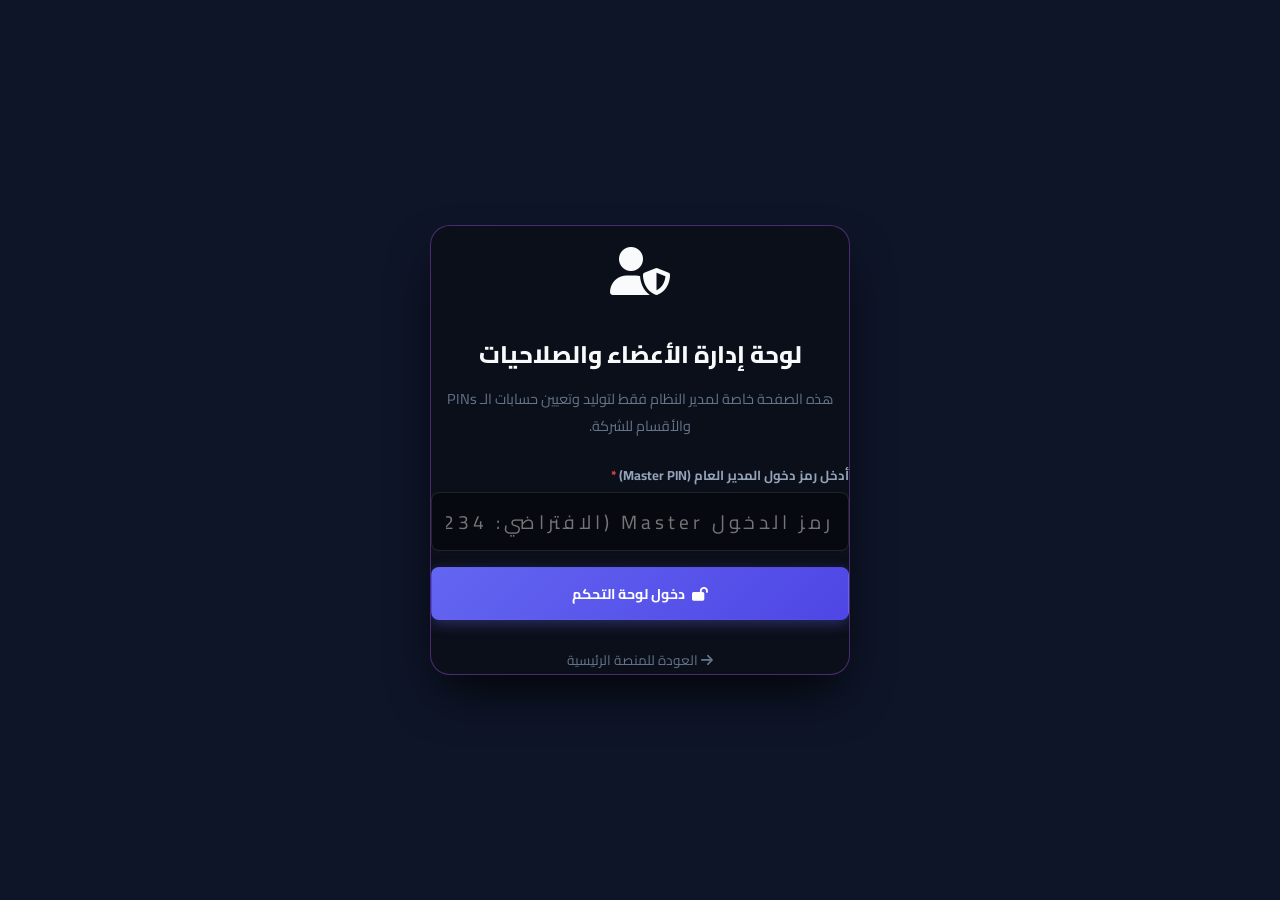
==== admin.html @ 3fd76720 "Add admin panel HTML structure and styles" ====
<!DOCTYPE html>
<html lang="ar" dir="rtl">
<head>
    <meta charset="UTF-8">
    <meta name="viewport" content="width=device-width, initial-scale=1.0, maximum-scale=1.0, user-scalable=no">
    <title>لوحة التحكم وإدارة الصلاحيات والشركاء | AdSales Sync Admin</title>
    <link rel="preconnect" href="https://fonts.googleapis.com">
    <link rel="preconnect" href="https://fonts.gstatic.com" crossorigin>
    <link href="https://fonts.googleapis.com/css2?family=Cairo:wght@400;600;700;800;900&family=Inter:wght@400;500;600;700;800&display=swap" rel="stylesheet">
    <link rel="stylesheet" href="https://cdnjs.cloudflare.com/ajax/libs/font-awesome/6.4.0/css/all.min.css">
    <link rel="stylesheet" href="style.css?v=4.5">
    <style>
        .admin-auth-overlay {
            position: fixed; top: 0; left: 0; width: 100%; height: 100%;
            background: rgba(15, 23, 42, 0.95); backdrop-filter: blur(12px);
            z-index: 99999; display: flex; align-items: center; justify-content: center; padding: 1rem;
        }
        .admin-card-header { display: flex; justify-content: space-between; align-items: center; margin-bottom: 1.5rem; }
        .badge-role { padding: 0.25rem 0.75rem; border-radius: 999px; font-size: 0.8rem; font-weight: 700; }
        .badge-admin { background: rgba(236, 72, 153, 0.2); color: #f472b6; border: 1px solid rgba(236, 72, 153, 0.4); }
        .badge-mediabuyer { background: rgba(59, 130, 246, 0.2); color: #60a5fa; border: 1px solid rgba(59, 130, 246, 0.4); }
        .badge-sales { background: rgba(16, 185, 129, 0.2); color: #34d399; border: 1px solid rgba(16, 185, 129, 0.4); }
        .pin-display { font-family: 'Inter', monospace; background: var(--surface-bg); padding: 0.2rem 0.6rem; border-radius: 6px; border: 1px dashed var(--border-color); letter-spacing: 2px; font-weight: bold; color: var(--accent-gold); }
    </style>
</head>
<body class="dark-mode">
    <div id="admin-auth-gate" class="admin-auth-overlay">
        <div class="modal-content" style="max-width: 420px; text-align: center; border: 1px solid rgba(168, 85, 247, 0.4);">
            <div style="font-size: 3rem; color: var(--accent-purple); margin-bottom: 1rem;">
                <i class="fa-solid fa-user-shield"></i>
            </div>
            <h2 style="margin-bottom: 0.5rem; font-weight: 800;">لوحة إدارة الأعضاء والصلاحيات</h2>
            <p style="color: var(--text-muted); font-size: 0.9rem; margin-bottom: 1.5rem;">
                هذه الصفحة خاصة لمدير النظام فقط لتوليد وتعيين حسابات الـ PINs والأقسام للشركة.
            </p>
            <form id="admin-login-form">
                <div class="form-group" style="text-align: right;">
                    <label for="admin-pin-input">أدخل رمز دخول المدير العام (Master PIN) <span class="required">*</span></label>
                    <input type="password" id="admin-pin-input" placeholder="رمز الدخول Master (الافتراضي: 1234)" style="text-align: center; font-size: 1.2rem; letter-spacing: 4px;" required autofocus>
                </div>
                <button type="submit" class="btn btn-primary" style="width: 100%; justify-content: center; padding: 0.8rem; margin-top: 1rem;">
                    <i class="fa-solid fa-lock-open"></i> دخول لوحة التحكم
                </button>
            </form>
            <div style="margin-top: 1.5rem;">
                <a href="/" style="color: var(--text-muted); text-decoration: none; font-size: 0.85rem;"><i class="fa-solid fa-arrow-right"></i> العودة للمنصة الرئيسية</a>
            </div>
        </div>
    </div>

    <div class="app-container" id="admin-main-dashboard" style="display: none;">
        <header class="main-header">
            <div class="header-top-row">
                <div class="brand-section">
                    <div class="logo-icon" style="background: linear-gradient(135deg, #a855f7, #ec4899);"><i class="fa-solid fa-sliders"></i></div>
                    <div class="brand-text">
                        <h1>AdSales Sync <span class="version-tag" style="background: rgba(168, 85, 247, 0.2); color: #c084fc;">Admin Desk</span></h1>
                        <p>إدارة حسابات الأعضاء ورؤوس الأقسام والرمز السري (PINs)</p>
                    </div>
                </div>

                <div class="header-actions-row">
                    <button id="add-user-btn" class="btn btn-primary btn-sm"><i class="fa-solid fa-user-plus"></i> إنشاء حساب جديد</button>
                    <a href="/" class="btn btn-secondary btn-sm"><i class="fa-solid fa-house"></i> المنصة الرئيسية</a>
                    <button id="admin-logout-btn" class="btn btn-icon btn-sm" title="خروج"><i class="fa-solid fa-power-off"></i></button>
                </div>
            </div>
        </header>

        <section class="metrics-bar">
            <div class="metric-card card-total">
                <div class="metric-icon" style="color: #c084fc;"><i class="fa-solid fa-users"></i></div>
                <div class="metric-info"><span class="metric-label">إجمالي الأعضاء</span><h3 id="stat-users-count">0</h3></div>
            </div>
            <div class="metric-card card-winning">
                <div class="metric-icon" style="color: #60a5fa;"><i class="fa-solid fa-chart-line"></i></div>
                <div class="metric-info"><span class="metric-label">Media Buyers</span><h3 id="stat-mb-count">0</h3></div>
            </div>
            <div class="metric-card card-testing">
                <div class="metric-icon" style="color: #34d399;"><i class="fa-solid fa-headset"></i></div>
                <div class="metric-info"><span class="metric-label">فريق المبيعات (Sales)</span><h3 id="stat-sales-count">0</h3></div>
            </div>
            <div class="metric-card card-pause">
                <div class="metric-icon" style="color: #f472b6;"><i class="fa-solid fa-building"></i></div>
                <div class="metric-info"><span class="metric-label">الأقسام المفعّلة</span><h3 id="stat-depts-count">4</h3></div>
            </div>
        </section>

        <main class="main-content">
            <section class="view-panel active">
                <div class="admin-card-header">
                    <div>
                        <h2><i class="fa-solid fa-users-gear"></i> جدول الحسابات والأذونات (Team Directory)</h2>
                        <p style="color: var(--text-muted);">تحكم في رموز الـ PIN والأنشطة والأقسام لكل موظف في الشركة.</p>
                    </div>
                </div>

                <div class="table-responsive">
                    <table class="data-table">
                        <thead>
                            <tr>
                                <th>اسم الموظف</th><th>القسم المخصص</th><th>الصلاحية (Role)</th><th>رمز الدخول (PIN Code)</th><th>الحالة</th><th>تاريخ الإنشاء</th><th>إجراءات</th>
                            </tr>
                        </thead>
                        <tbody id="users-table-body"></tbody>
                    </table>
                </div>
            </section>
        </main>

        <footer class="app-footer">
            <p>AdSales Sync Enterprise Admin &copy; 2026 - لوحة التحكم المركزية للحسابات والصلاحيات</p>
        </footer>
    </div>

    <div id="user-modal" class="modal-overlay hidden">
        <div class="modal-content">
            <div class="modal-header">
                <h3 id="user-modal-title"><i class="fa-solid fa-user-plus"></i> إضافة حساب عضو جديد</h3>
                <button id="close-user-modal-btn" class="close-btn"><i class="fa-solid fa-xmark"></i></button>
            </div>
            <form id="user-form">
                <input type="hidden" id="user-id">

                <div class="form-group">
                    <label for="user-name">اسم الموظف / العضو <span class="required">*</span></label>
                    <input type="text" id="user-name" placeholder="مثال: أحمد محمود (مبيعات العقارات)" required>
                </div>

                <div class="form-row">
                    <div class="form-group">
                        <label for="user-dept">القسم التابع له <span class="required">*</span></label>
                        <select id="user-dept" required>
                            <option value="realestate">قسم العقارات</option>
                            <option value="clinics">قسم العيادات والخدمات الطبية</option>
                            <option value="ecommerce">قسم التجارة الإلكترونية</option>
                            <option value="general">قسم المبيعات العامة</option>
                        </select>
                    </div>
                    <div class="form-group">
                        <label for="user-role">الصلاحية (Role) <span class="required">*</span></label>
                        <select id="user-role" required>
                            <option value="sales">🎧 مسؤول مبيعات (Sales Rep)</option>
                            <option value="mediabuyer">📊 Media Buyer (إدارة الحملات)</option>
                            <option value="admin">👑 المدير العام (Admin)</option>
                        </select>
                    </div>
                </div>

                <div class="form-group">
                    <label for="user-pin">رمز الدخول الخاص به (PIN Code) <span class="required">*</span></label>
                    <input type="text" id="user-pin" placeholder="أدخل رمز سرّي من 4 أرقام (مثال: 5544)" required pattern="[0-9]{4,8}" title="أرقام فقط من 4 إلى 8 أرقام">
                    <small style="color: var(--text-muted); font-size: 0.8rem; margin-top: 0.3rem; display: block;">
                        💡 هذا الرمز هو الذي سيعطيه الموظف ليتعرف عليه النظام في الصفحة الرئيسية والتعديل بناءً على صلاحيته.
                    </small>
                </div>

                <div class="modal-footer">
                    <button type="button" id="cancel-user-modal-btn" class="btn btn-secondary">إلغاء</button>
                    <button type="submit" class="btn btn-primary"><i class="fa-solid fa-floppy-disk"></i> حفظ الحساب</button>
                </div>
            </form>
        </div>
    </div>

    <script src="admin.js?v=4.5"></script>
</body>
</html>
---- style.css ----
/* ==========================================================================
   ADSALES SYNC ENTERPRISE - PERFECTED RTL DESIGN SYSTEM & RBAC PERMISSIONS
   ========================================================================== */

:root {
    --bg-main: #0b0f19;
    --bg-card: rgba(22, 30, 49, 0.85);
    --bg-card-hover: rgba(30, 41, 67, 0.95);
    --border-color: rgba(255, 255, 255, 0.1);
    --border-glow: rgba(99, 102, 241, 0.4);
    
    --text-primary: #f8fafc;
    --text-secondary: #94a3b8;
    --text-muted: #64748b;
    
    --primary-color: #6366f1;
    --primary-hover: #4f46e5;
    --accent-blue: #38bdf8;
    
    --status-winning-bg: rgba(16, 185, 129, 0.15);
    --status-winning-border: #10b981;
    --status-winning-text: #34d399;
    --status-winning-glow: rgba(16, 185, 129, 0.35);
    
    --status-pause-bg: rgba(239, 68, 68, 0.18);
    --status-pause-border: #ef4444;
    --status-pause-text: #f87171;
    --status-pause-glow: rgba(239, 68, 68, 0.5);
    
    --status-testing-bg: rgba(245, 158, 11, 0.15);
    --status-testing-border: #f59e0b;
    --status-testing-text: #fbbf24;
    --status-testing-glow: rgba(245, 158, 11, 0.35);
    
    --radius-sm: 8px;
    --radius-md: 14px;
    --radius-lg: 20px;
    
    --shadow-card: 0 10px 30px -10px rgba(0, 0, 0, 0.5);
    --shadow-modal: 0 25px 50px -12px rgba(0, 0, 0, 0.85);
    --glass-backdrop: blur(16px);
}

body.light-mode {
    --bg-main: #f1f5f9;
    --bg-card: rgba(255, 255, 255, 0.95);
    --bg-card-hover: #ffffff;
    --border-color: rgba(0, 0, 0, 0.1);
    
    --text-primary: #0f172a;
    --text-secondary: #475569;
    --text-muted: #94a3b8;
    
    --shadow-card: 0 8px 20px -5px rgba(0, 0, 0, 0.08);
}

* { box-sizing: border-box; margin: 0; padding: 0; font-family: 'Cairo', 'Inter', sans-serif; transition: background-color 0.2s ease, border-color 0.2s ease, color 0.2s ease; }
body { background-color: var(--bg-main); color: var(--text-primary); min-height: 100vh; direction: rtl; text-align: right; overflow-x: hidden; }

.app-container { max-width: 1400px; margin: 0 auto; width: 100%; padding: 1.25rem; display: flex; flex-direction: column; gap: 1.25rem; }

.main-header {
    background: var(--bg-card);
    backdrop-filter: var(--glass-backdrop);
    -webkit-backdrop-filter: var(--glass-backdrop);
    border: 1px solid var(--border-color);
    border-radius: var(--radius-lg);
    padding: 1.25rem;
    display: flex;
    flex-direction: column;
    gap: 1.25rem;
    box-shadow: var(--shadow-card);
}

.header-top-row { display: flex; justify-content: space-between; align-items: center; flex-wrap: wrap; gap: 1rem; }
.brand-section { display: flex; align-items: center; gap: 0.85rem; }

.logo-icon {
    width: 46px; height: 46px;
    background: linear-gradient(135deg, var(--primary-color), var(--accent-blue));
    border-radius: var(--radius-md);
    display: flex; align-items: center; justify-content: center;
    font-size: 1.4rem; color: #ffffff;
    box-shadow: 0 4px 15px rgba(99, 102, 241, 0.4); flex-shrink: 0;
}

.brand-text h1 { font-size: 1.25rem; font-weight: 800; display: flex; align-items: center; gap: 0.5rem; flex-wrap: wrap; }
.version-tag { font-size: 0.72rem; background: rgba(99, 102, 241, 0.2); color: var(--accent-blue); padding: 2px 8px; border-radius: 20px; border: 1px solid rgba(56, 189, 248, 0.3); font-weight: 700; }
.brand-text p { font-size: 0.82rem; color: var(--text-secondary); }
.header-actions-row { display: flex; align-items: center; gap: 0.6rem; flex-wrap: wrap; }

.role-indicator-badge {
    background: rgba(99, 102, 241, 0.15); border: 1px solid rgba(99, 102, 241, 0.35);
    color: #a5b4fc; padding: 0.4rem 0.85rem; border-radius: 30px;
    font-size: 0.8rem; font-weight: 700; display: flex; align-items: center; gap: 0.4rem; cursor: pointer;
}
.role-indicator-badge:hover { background: rgba(99, 102, 241, 0.25); }

.read-only-banner {
    background: rgba(245, 158, 11, 0.12); border: 1px solid rgba(245, 158, 11, 0.3);
    color: #fcd34d; padding: 0.6rem 1rem; border-radius: var(--radius-sm);
    font-size: 0.85rem; display: flex; align-items: center; gap: 0.5rem;
}
.read-only-banner a { color: #ffffff; text-decoration: underline; font-weight: 700; }

body.role-viewer .action-locked, body.role-viewer button.ad-action-btn, body.role-viewer .quality-select, body.role-viewer .status-select, body.role-viewer .note-input { opacity: 0.6; pointer-events: none !important; }
body.role-viewer .admin-mb-only { display: none !important; }
body.role-sales .admin-mb-only { display: none !important; }

.view-switcher { display: flex; background: rgba(0, 0, 0, 0.3); padding: 4px; border-radius: var(--radius-md); border: 1px solid var(--border-color); gap: 4px; }
.nav-btn { flex: 1; background: transparent; border: none; color: var(--text-secondary); padding: 0.65rem 0.85rem; border-radius: var(--radius-sm); font-size: 0.88rem; font-weight: 700; cursor: pointer; display: flex; align-items: center; justify-content: center; gap: 0.5rem; white-space: nowrap; }
.nav-btn.active { background: var(--primary-color); color: #ffffff; box-shadow: 0 4px 12px rgba(99, 102, 241, 0.35); }

.btn { padding: 0.6rem 1.1rem; border-radius: var(--radius-sm); font-size: 0.88rem; font-weight: 700; cursor: pointer; display: inline-flex; align-items: center; justify-content: center; gap: 0.4rem; border: 1px solid transparent; white-space: nowrap; }
.btn-sm { padding: 0.5rem 0.9rem; font-size: 0.82rem; }
.btn-primary { background: linear-gradient(135deg, var(--primary-color), var(--primary-hover)); color: #ffffff; box-shadow: 0 4px 14px rgba(99, 102, 241, 0.35); }
.btn-share { background: rgba(56, 189, 248, 0.15); color: #38bdf8; border-color: rgba(56, 189, 248, 0.3); }
.btn-share:hover { background: rgba(56, 189, 248, 0.25); }
.btn-secondary { background: rgba(255, 255, 255, 0.06); color: var(--text-primary); border-color: var(--border-color); }
.btn-icon { width: 38px; height: 38px; padding: 0; border-radius: var(--radius-sm); background: rgba(255, 255, 255, 0.05); border-color: var(--border-color); color: var(--text-primary); }

.metrics-bar { display: grid; grid-template-columns: repeat(auto-fit, minmax(200px, 1fr)); gap: 1rem; }
.metric-card { background: var(--bg-card); backdrop-filter: var(--glass-backdrop); -webkit-backdrop-filter: var(--glass-backdrop); border: 1px solid var(--border-color); border-radius: var(--radius-md); padding: 1.1rem; display: flex; align-items: center; gap: 1rem; box-shadow: var(--shadow-card); }
.metric-icon { width: 46px; height: 46px; border-radius: var(--radius-md); display: flex; align-items: center; justify-content: center; font-size: 1.3rem; flex-shrink: 0; }
.card-total .metric-icon { background: rgba(99, 102, 241, 0.15); color: var(--primary-color); }
.card-winning .metric-icon { background: var(--status-winning-bg); color: var(--status-winning-text); }
.card-pause .metric-icon { background: var(--status-pause-bg); color: var(--status-pause-text); }
.card-testing .metric-icon { background: var(--status-testing-bg); color: var(--status-testing-text); }
.metric-info .metric-label { font-size: 0.8rem; color: var(--text-secondary); font-weight: 700; }
.metric-info h3 { font-size: 1.6rem; font-weight: 900; margin-top: 0.1rem; }

.controls-bar { background: var(--bg-card); border: 1px solid var(--border-color); border-radius: var(--radius-md); padding: 1rem; display: flex; gap: 1rem; align-items: center; justify-content: space-between; flex-wrap: wrap; box-shadow: var(--shadow-card); }
.search-box { display: flex; align-items: center; gap: 0.6rem; background: rgba(0, 0, 0, 0.35); border: 1px solid var(--border-color); padding: 0.6rem 0.9rem; border-radius: var(--radius-sm); flex: 1; min-width: 240px; }
.search-box input { background: transparent; border: none; color: var(--text-primary); outline: none; width: 100%; font-size: 0.9rem; text-align: right; }
.filter-group { display: flex; align-items: center; gap: 1rem; flex-wrap: wrap; }
.filter-item { display: flex; align-items: center; gap: 0.4rem; }
.filter-item label { font-size: 0.82rem; color: var(--text-secondary); font-weight: 700; white-space: nowrap; }
.filter-item select { background: rgba(0, 0, 0, 0.45); color: var(--text-primary); border: 1px solid var(--border-color); padding: 0.55rem 0.8rem; border-radius: var(--radius-sm); outline: none; font-size: 0.85rem; cursor: pointer; font-weight: 700; }

.view-panel { display: none; flex-direction: column; gap: 1.25rem; }
.view-panel.active { display: flex; }
.panel-header h2 { font-size: 1.2rem; font-weight: 800; display: flex; align-items: center; gap: 0.5rem; }
.panel-header p { font-size: 0.85rem; color: var(--text-secondary); margin-top: 0.2rem; }

.ads-grid { display: grid; grid-template-columns: repeat(auto-fill, minmax(320px, 1fr)); gap: 1.25rem; }
.ad-card { background: var(--bg-card); backdrop-filter: var(--glass-backdrop); -webkit-backdrop-filter: var(--glass-backdrop); border: 2px solid var(--border-color); border-radius: var(--radius-lg); padding: 1.25rem; display: flex; flex-direction: column; gap: 1rem; box-shadow: var(--shadow-card); position: relative; overflow: hidden; }
.ad-card.status-winning { border-color: var(--status-winning-border); box-shadow: 0 8px 25px -8px var(--status-winning-glow); }
.ad-card.status-pause { border-color: var(--status-pause-border); box-shadow: 0 8px 25px -8px var(--status-pause-glow); }
.ad-card.status-testing { border-color: var(--status-testing-border); }

.ad-card-header { display: flex; flex-direction: column; gap: 0.6rem; }
.ad-card-top-bar { display: flex; justify-content: space-between; align-items: center; gap: 0.5rem; }
.tags-wrapper { display: flex; gap: 0.4rem; align-items: center; }
.dept-tag { font-size: 0.75rem; background: rgba(245, 158, 11, 0.15); color: #fbbf24; border: 1px solid rgba(245, 158, 11, 0.3); padding: 2px 8px; border-radius: 6px; font-weight: 700; }
.campaign-tag { font-size: 0.78rem; color: var(--accent-blue); background: rgba(56, 189, 248, 0.1); border: 1px solid rgba(56, 189, 248, 0.2); padding: 2px 8px; border-radius: 6px; font-weight: 700; }
.status-badge { padding: 0.35rem 0.75rem; border-radius: 20px; font-size: 0.78rem; font-weight: 800; display: inline-flex; align-items: center; gap: 0.35rem; white-space: nowrap; border: 1px solid transparent; flex-shrink: 0; }
.badge-winning { background: var(--status-winning-bg); color: var(--status-winning-text); border-color: var(--status-winning-border); }
.badge-pause { background: var(--status-pause-bg); color: var(--status-pause-text); border-color: var(--status-pause-border); }
.badge-testing { background: var(--status-testing-bg); color: var(--status-testing-text); border-color: var(--status-testing-border); }
.ad-title-area h4 { font-size: 1.1rem; font-weight: 800; color: var(--text-primary); line-height: 1.35; }

.ad-meta-list { display: flex; flex-direction: column; gap: 0.5rem; background: rgba(0, 0, 0, 0.25); padding: 0.85rem; border-radius: var(--radius-md); border: 1px solid var(--border-color); }
.meta-item { display: flex; justify-content: space-between; align-items: center; font-size: 0.85rem; }
.meta-item .meta-label { color: var(--text-muted); font-weight: 600; }
.meta-item .meta-val { font-weight: 700; color: var(--text-primary); }

.sales-note-box { background: rgba(255, 255, 255, 0.03); border-right: 3px solid var(--primary-color); padding: 0.75rem; border-radius: var(--radius-sm); font-size: 0.82rem; color: var(--text-secondary); line-height: 1.4; }
.sales-note-box strong { color: var(--text-primary); display: flex; align-items: center; gap: 0.35rem; margin-bottom: 0.2rem; }
.ad-card-actions { display: flex; gap: 0.5rem; padding-top: 0.6rem; border-top: 1px solid var(--border-color); }
.ad-card-actions button { flex: 1; min-height: 42px; }

.desktop-only { display: block; }
.mobile-only { display: none; }

.table-responsive { background: var(--bg-card); border: 1px solid var(--border-color); border-radius: var(--radius-lg); overflow-x: auto; box-shadow: var(--shadow-card); }
.data-table { width: 100%; border-collapse: collapse; text-align: right; }
.data-table th, .data-table td { padding: 0.9rem 1.1rem; border-bottom: 1px solid var(--border-color); font-size: 0.88rem; vertical-align: middle; }
.data-table th { background: rgba(0, 0, 0, 0.35); color: var(--text-secondary); font-weight: 700; }

.quality-select, .status-select { background: rgba(0, 0, 0, 0.5); color: var(--text-primary); border: 1px solid var(--border-color); padding: 0.5rem 0.75rem; border-radius: var(--radius-sm); outline: none; font-size: 0.85rem; cursor: pointer; font-weight: 700; width: 100%; }
.note-input { background: rgba(0, 0, 0, 0.35); border: 1px solid var(--border-color); color: var(--text-primary); padding: 0.5rem 0.75rem; border-radius: var(--radius-sm); width: 100%; font-size: 0.85rem; }

.sales-mobile-grid { display: flex; flex-direction: column; gap: 1rem; }
.sales-mobile-card { background: var(--bg-card); border: 1px solid var(--border-color); border-radius: var(--radius-md); padding: 1rem; display: flex; flex-direction: column; gap: 0.85rem; box-shadow: var(--shadow-card); }
.sales-mobile-card h4 { font-size: 1rem; font-weight: 800; }
.sales-mobile-card .meta-sub { font-size: 0.78rem; color: var(--text-secondary); }

.modal-overlay { position: fixed; top: 0; left: 0; right: 0; bottom: 0; background: rgba(0, 0, 0, 0.85); backdrop-filter: blur(10px); display: flex; align-items: center; justify-content: center; z-index: 1000; padding: 1rem; }
.modal-overlay.hidden { display: none; }
.modal-content { background: var(--bg-main); border: 1px solid var(--border-color); border-radius: var(--radius-lg); width: 100%; max-width: 540px; box-shadow: var(--shadow-modal); overflow: hidden; }
.modal-header { background: rgba(255, 255, 255, 0.03); padding: 1rem 1.25rem; display: flex; justify-content: space-between; align-items: center; border-bottom: 1px solid var(--border-color); }
.modal-header h3 { font-size: 1.1rem; font-weight: 800; display: flex; align-items: center; gap: 0.4rem; }
.close-btn { background: transparent; border: none; color: var(--text-secondary); font-size: 1.3rem; cursor: pointer; }

#ad-form, #role-form { padding: 1.25rem; display: flex; flex-direction: column; gap: 1rem; }
.form-group { display: flex; flex-direction: column; gap: 0.35rem; }
.form-row { display: grid; grid-template-columns: 1fr 1fr; gap: 0.85rem; }
.form-group label { font-size: 0.82rem; font-weight: 700; color: var(--text-secondary); }
.form-group label .required { color: #ef4444; }
.form-group input, .form-group select, .form-group textarea { background: rgba(0, 0, 0, 0.35); border: 1px solid var(--border-color); color: var(--text-primary); padding: 0.65rem 0.85rem; border-radius: var(--radius-sm); outline: none; font-size: 0.9rem; }

.pin-hint { background: rgba(99, 102, 241, 0.1); border: 1px solid rgba(99, 102, 241, 0.25); color: #c7d2fe; padding: 0.6rem; border-radius: var(--radius-sm); font-size: 0.78rem; line-height: 1.5; margin-top: 0.2rem; }
.pin-hint code { background: rgba(255, 255, 255, 0.1); padding: 1px 5px; border-radius: 4px; color: #ffffff; font-weight: 700; }

.modal-footer { display: flex; justify-content: flex-end; gap: 0.6rem; margin-top: 0.4rem; }
.app-footer { text-align: center; padding: 1.25rem 0; color: var(--text-muted); font-size: 0.82rem; border-top: 1px solid var(--border-color); }

@media (max-width: 768px) {
    .app-container { padding: 0.85rem; gap: 0.85rem; }
    .main-header { padding: 1rem; gap: 0.85rem; }
    .header-top-row { flex-direction: column; align-items: stretch; text-align: center; gap: 0.75rem; }
    .brand-section { justify-content: center; }
    .header-actions-row { justify-content: center; width: 100%; }
    .view-switcher { flex-direction: row; flex-wrap: wrap; }
    .nav-btn { font-size: 0.78rem; padding: 0.55rem; }
    .controls-bar { flex-direction: column; align-items: stretch; gap: 0.75rem; }
    .filter-group { flex-direction: column; align-items: stretch; gap: 0.6rem; }
    .filter-item { justify-content: space-between; }
    .filter-item select { flex: 1; }
    .ads-grid { grid-template-columns: 1fr; }
    .desktop-only { display: none; }
    .mobile-only { display: flex; }
    .form-row { grid-template-columns: 1fr; }
           }
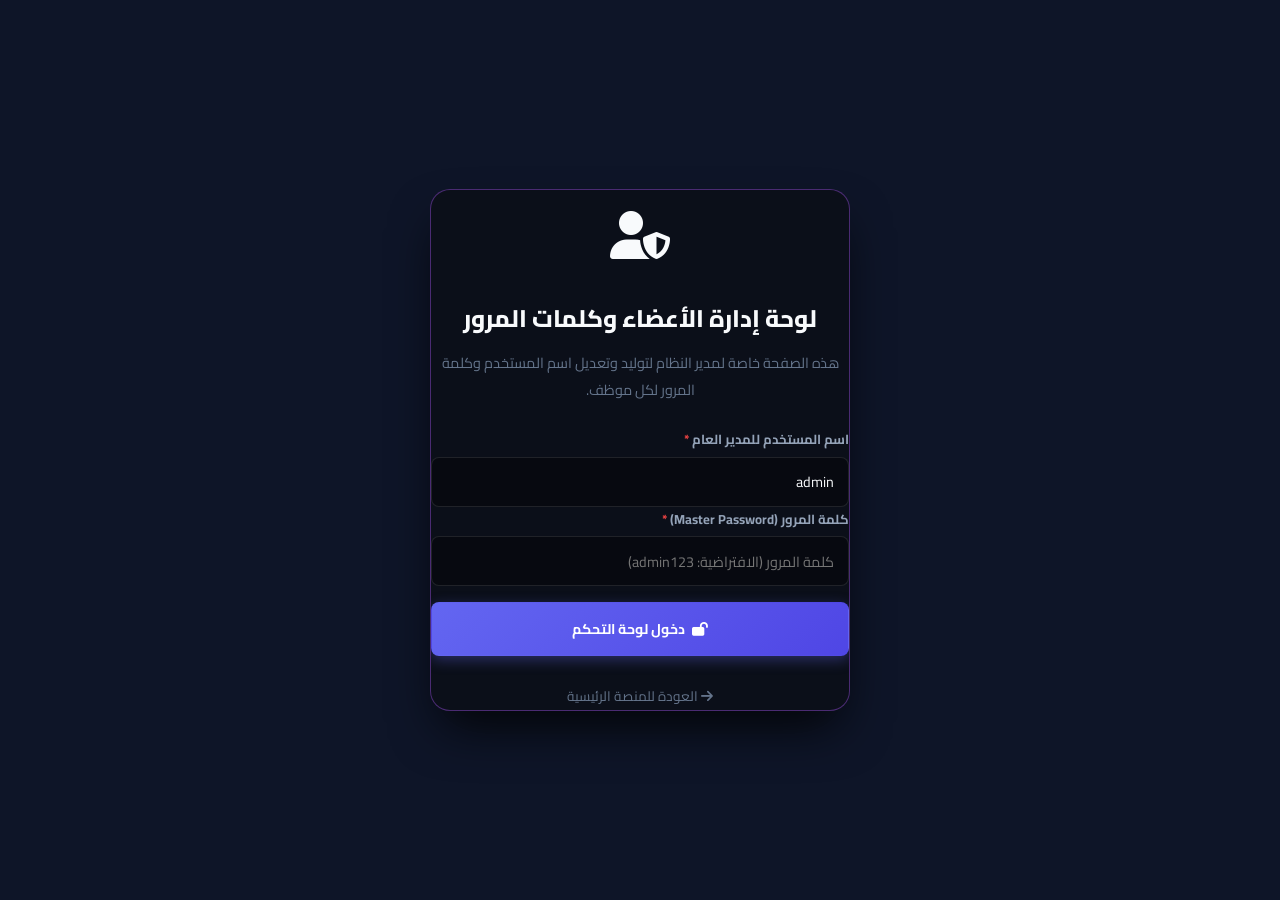
==== commit e68d978c: "Update admin panel for user management and passwords" ====
--- a/admin.html
+++ b/admin.html
@@ -8,7 +8,7 @@
     <link rel="preconnect" href="https://fonts.gstatic.com" crossorigin>
     <link href="https://fonts.googleapis.com/css2?family=Cairo:wght@400;600;700;800;900&family=Inter:wght@400;500;600;700;800&display=swap" rel="stylesheet">
     <link rel="stylesheet" href="https://cdnjs.cloudflare.com/ajax/libs/font-awesome/6.4.0/css/all.min.css">
-    <link rel="stylesheet" href="style.css?v=4.5">
+    <link rel="stylesheet" href="style.css?v=5.0">
     <style>
         .admin-auth-overlay {
             position: fixed; top: 0; left: 0; width: 100%; height: 100%;
@@ -20,23 +20,32 @@
         .badge-admin { background: rgba(236, 72, 153, 0.2); color: #f472b6; border: 1px solid rgba(236, 72, 153, 0.4); }
         .badge-mediabuyer { background: rgba(59, 130, 246, 0.2); color: #60a5fa; border: 1px solid rgba(59, 130, 246, 0.4); }
         .badge-sales { background: rgba(16, 185, 129, 0.2); color: #34d399; border: 1px solid rgba(16, 185, 129, 0.4); }
-        .pin-display { font-family: 'Inter', monospace; background: var(--surface-bg); padding: 0.2rem 0.6rem; border-radius: 6px; border: 1px dashed var(--border-color); letter-spacing: 2px; font-weight: bold; color: var(--accent-gold); }
+        .user-tag-display {
+            font-family: 'Inter', monospace; background: var(--surface-bg);
+            padding: 0.2rem 0.6rem; border-radius: 6px; border: 1px solid var(--border-color);
+            font-size: 0.85rem; color: var(--accent-gold); font-weight: 600;
+        }
     </style>
 </head>
 <body class="dark-mode">
+
     <div id="admin-auth-gate" class="admin-auth-overlay">
         <div class="modal-content" style="max-width: 420px; text-align: center; border: 1px solid rgba(168, 85, 247, 0.4);">
             <div style="font-size: 3rem; color: var(--accent-purple); margin-bottom: 1rem;">
                 <i class="fa-solid fa-user-shield"></i>
             </div>
-            <h2 style="margin-bottom: 0.5rem; font-weight: 800;">لوحة إدارة الأعضاء والصلاحيات</h2>
+            <h2 style="margin-bottom: 0.5rem; font-weight: 800;">لوحة إدارة الأعضاء وكلمات المرور</h2>
             <p style="color: var(--text-muted); font-size: 0.9rem; margin-bottom: 1.5rem;">
-                هذه الصفحة خاصة لمدير النظام فقط لتوليد وتعيين حسابات الـ PINs والأقسام للشركة.
+                هذه الصفحة خاصة لمدير النظام لتوليد وتعديل اسم المستخدم وكلمة المرور لكل موظف.
             </p>
             <form id="admin-login-form">
                 <div class="form-group" style="text-align: right;">
-                    <label for="admin-pin-input">أدخل رمز دخول المدير العام (Master PIN) <span class="required">*</span></label>
-                    <input type="password" id="admin-pin-input" placeholder="رمز الدخول Master (الافتراضي: 1234)" style="text-align: center; font-size: 1.2rem; letter-spacing: 4px;" required autofocus>
+                    <label for="admin-user-input">اسم المستخدم للمدير العام <span class="required">*</span></label>
+                    <input type="text" id="admin-user-input" value="admin" placeholder="اسم المستخدم (الافتراضي: admin)" required autofocus>
+                </div>
+                <div class="form-group" style="text-align: right;">
+                    <label for="admin-pass-input">كلمة المرور (Master Password) <span class="required">*</span></label>
+                    <input type="password" id="admin-pass-input" placeholder="كلمة المرور (الافتراضية: admin123)" required>
                 </div>
                 <button type="submit" class="btn btn-primary" style="width: 100%; justify-content: center; padding: 0.8rem; margin-top: 1rem;">
                     <i class="fa-solid fa-lock-open"></i> دخول لوحة التحكم
@@ -55,7 +64,7 @@
                     <div class="logo-icon" style="background: linear-gradient(135deg, #a855f7, #ec4899);"><i class="fa-solid fa-sliders"></i></div>
                     <div class="brand-text">
                         <h1>AdSales Sync <span class="version-tag" style="background: rgba(168, 85, 247, 0.2); color: #c084fc;">Admin Desk</span></h1>
-                        <p>إدارة حسابات الأعضاء ورؤوس الأقسام والرمز السري (PINs)</p>
+                        <p>إدارة أسماء المستخدمين وكلمات المرور والأقسام</p>
                     </div>
                 </div>
 
@@ -90,8 +99,8 @@
             <section class="view-panel active">
                 <div class="admin-card-header">
                     <div>
-                        <h2><i class="fa-solid fa-users-gear"></i> جدول الحسابات والأذونات (Team Directory)</h2>
-                        <p style="color: var(--text-muted);">تحكم في رموز الـ PIN والأنشطة والأقسام لكل موظف في الشركة.</p>
+                        <h2><i class="fa-solid fa-users-gear"></i> دليل الحسابات وكلمات المرور (User Directory)</h2>
+                        <p style="color: var(--text-muted);">تحكم في اسم المستخدم وكلمة المرور والأقسام لكل موظف في الشركة.</p>
                     </div>
                 </div>
 
@@ -99,7 +108,7 @@
                     <table class="data-table">
                         <thead>
                             <tr>
-                                <th>اسم الموظف</th><th>القسم المخصص</th><th>الصلاحية (Role)</th><th>رمز الدخول (PIN Code)</th><th>الحالة</th><th>تاريخ الإنشاء</th><th>إجراءات</th>
+                                <th>اسم الموظف</th><th>اسم المستخدم (Username)</th><th>كلمة المرور (Password)</th><th>القسم المخصص</th><th>الصلاحية (Role)</th><th>الحالة</th><th>إجراءات</th>
                             </tr>
                         </thead>
                         <tbody id="users-table-body"></tbody>
@@ -116,7 +125,7 @@
     <div id="user-modal" class="modal-overlay hidden">
         <div class="modal-content">
             <div class="modal-header">
-                <h3 id="user-modal-title"><i class="fa-solid fa-user-plus"></i> إضافة حساب عضو جديد</h3>
+                <h3 id="user-modal-title"><i class="fa-solid fa-user-plus"></i> إنشاء حساب عضو جديد</h3>
                 <button id="close-user-modal-btn" class="close-btn"><i class="fa-solid fa-xmark"></i></button>
             </div>
             <form id="user-form">
@@ -125,6 +134,17 @@
                 <div class="form-group">
                     <label for="user-name">اسم الموظف / العضو <span class="required">*</span></label>
                     <input type="text" id="user-name" placeholder="مثال: أحمد محمود (مبيعات العقارات)" required>
+                </div>
+
+                <div class="form-row">
+                    <div class="form-group">
+                        <label for="user-username">اسم المستخدم (Username) <span class="required">*</span></label>
+                        <input type="text" id="user-username" placeholder="مثال: ahmed.sales" required>
+                    </div>
+                    <div class="form-group">
+                        <label for="user-password">كلمة المرور (Password) <span class="required">*</span></label>
+                        <input type="text" id="user-password" placeholder="مثال: Pass1234" required>
+                    </div>
                 </div>
 
                 <div class="form-row">
@@ -147,14 +167,6 @@
                     </div>
                 </div>
 
-                <div class="form-group">
-                    <label for="user-pin">رمز الدخول الخاص به (PIN Code) <span class="required">*</span></label>
-                    <input type="text" id="user-pin" placeholder="أدخل رمز سرّي من 4 أرقام (مثال: 5544)" required pattern="[0-9]{4,8}" title="أرقام فقط من 4 إلى 8 أرقام">
-                    <small style="color: var(--text-muted); font-size: 0.8rem; margin-top: 0.3rem; display: block;">
-                        💡 هذا الرمز هو الذي سيعطيه الموظف ليتعرف عليه النظام في الصفحة الرئيسية والتعديل بناءً على صلاحيته.
-                    </small>
-                </div>
-
                 <div class="modal-footer">
                     <button type="button" id="cancel-user-modal-btn" class="btn btn-secondary">إلغاء</button>
                     <button type="submit" class="btn btn-primary"><i class="fa-solid fa-floppy-disk"></i> حفظ الحساب</button>
@@ -163,6 +175,6 @@
         </div>
     </div>
 
-    <script src="admin.js?v=4.5"></script>
+    <script src="admin.js?v=5.0"></script>
 </body>
 </html>
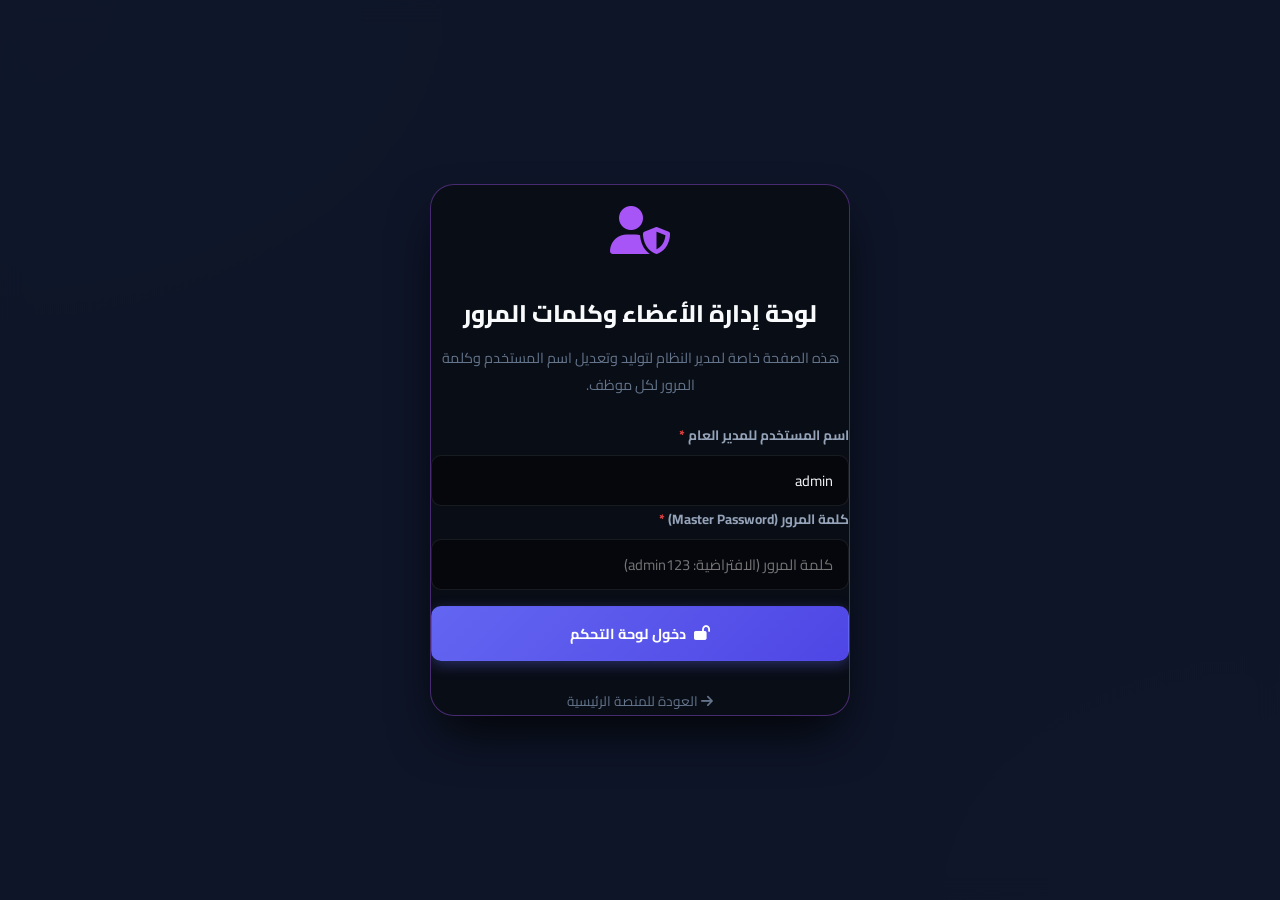
==== commit 10b6c97d: "Update user management text and structure" ====
--- a/admin.html
+++ b/admin.html
@@ -64,7 +64,7 @@
                     <div class="logo-icon" style="background: linear-gradient(135deg, #a855f7, #ec4899);"><i class="fa-solid fa-sliders"></i></div>
                     <div class="brand-text">
                         <h1>AdSales Sync <span class="version-tag" style="background: rgba(168, 85, 247, 0.2); color: #c084fc;">Admin Desk</span></h1>
-                        <p>إدارة أسماء المستخدمين وكلمات المرور والأقسام</p>
+                        <p>إدارة أسماء المستخدمين وكلمات المرور والصلاحيات</p>
                     </div>
                 </div>
 
@@ -79,19 +79,24 @@
         <section class="metrics-bar">
             <div class="metric-card card-total">
                 <div class="metric-icon" style="color: #c084fc;"><i class="fa-solid fa-users"></i></div>
-                <div class="metric-info"><span class="metric-label">إجمالي الأعضاء</span><h3 id="stat-users-count">0</h3></div>
+                <div class="metric-info">
+                    <span class="metric-label">إجمالي الأعضاء</span>
+                    <h3 id="stat-users-count">0</h3>
+                </div>
             </div>
             <div class="metric-card card-winning">
                 <div class="metric-icon" style="color: #60a5fa;"><i class="fa-solid fa-chart-line"></i></div>
-                <div class="metric-info"><span class="metric-label">Media Buyers</span><h3 id="stat-mb-count">0</h3></div>
+                <div class="metric-info">
+                    <span class="metric-label">Media Buyers</span>
+                    <h3 id="stat-mb-count">0</h3>
+                </div>
             </div>
             <div class="metric-card card-testing">
                 <div class="metric-icon" style="color: #34d399;"><i class="fa-solid fa-headset"></i></div>
-                <div class="metric-info"><span class="metric-label">فريق المبيعات (Sales)</span><h3 id="stat-sales-count">0</h3></div>
-            </div>
-            <div class="metric-card card-pause">
-                <div class="metric-icon" style="color: #f472b6;"><i class="fa-solid fa-building"></i></div>
-                <div class="metric-info"><span class="metric-label">الأقسام المفعّلة</span><h3 id="stat-depts-count">4</h3></div>
+                <div class="metric-info">
+                    <span class="metric-label">فريق المبيعات (Sales)</span>
+                    <h3 id="stat-sales-count">0</h3>
+                </div>
             </div>
         </section>
 
@@ -100,7 +105,7 @@
                 <div class="admin-card-header">
                     <div>
                         <h2><i class="fa-solid fa-users-gear"></i> دليل الحسابات وكلمات المرور (User Directory)</h2>
-                        <p style="color: var(--text-muted);">تحكم في اسم المستخدم وكلمة المرور والأقسام لكل موظف في الشركة.</p>
+                        <p style="color: var(--text-muted);">تحكم في اسم المستخدم وكلمة المرور والصلاحية لكل موظف في الشركة.</p>
                     </div>
                 </div>
 
@@ -108,7 +113,12 @@
                     <table class="data-table">
                         <thead>
                             <tr>
-                                <th>اسم الموظف</th><th>اسم المستخدم (Username)</th><th>كلمة المرور (Password)</th><th>القسم المخصص</th><th>الصلاحية (Role)</th><th>الحالة</th><th>إجراءات</th>
+                                <th>اسم الموظف</th>
+                                <th>اسم المستخدم (Username)</th>
+                                <th>كلمة المرور (Password)</th>
+                                <th>الصلاحية (Role)</th>
+                                <th>الحالة</th>
+                                <th>إجراءات</th>
                             </tr>
                         </thead>
                         <tbody id="users-table-body"></tbody>
@@ -133,7 +143,7 @@
 
                 <div class="form-group">
                     <label for="user-name">اسم الموظف / العضو <span class="required">*</span></label>
-                    <input type="text" id="user-name" placeholder="مثال: أحمد محمود (مبيعات العقارات)" required>
+                    <input type="text" id="user-name" placeholder="مثال: أحمد محمود" required>
                 </div>
 
                 <div class="form-row">
@@ -147,24 +157,13 @@
                     </div>
                 </div>
 
-                <div class="form-row">
-                    <div class="form-group">
-                        <label for="user-dept">القسم التابع له <span class="required">*</span></label>
-                        <select id="user-dept" required>
-                            <option value="realestate">قسم العقارات</option>
-                            <option value="clinics">قسم العيادات والخدمات الطبية</option>
-                            <option value="ecommerce">قسم التجارة الإلكترونية</option>
-                            <option value="general">قسم المبيعات العامة</option>
-                        </select>
-                    </div>
-                    <div class="form-group">
-                        <label for="user-role">الصلاحية (Role) <span class="required">*</span></label>
-                        <select id="user-role" required>
-                            <option value="sales">🎧 مسؤول مبيعات (Sales Rep)</option>
-                            <option value="mediabuyer">📊 Media Buyer (إدارة الحملات)</option>
-                            <option value="admin">👑 المدير العام (Admin)</option>
-                        </select>
-                    </div>
+                <div class="form-group">
+                    <label for="user-role">الصلاحية (Role) <span class="required">*</span></label>
+                    <select id="user-role" required>
+                        <option value="sales">🎧 مسؤول مبيعات (Sales Rep)</option>
+                        <option value="mediabuyer">📊 Media Buyer (إدارة الحملات)</option>
+                        <option value="admin">👑 المدير العام (Admin)</option>
+                    </select>
                 </div>
 
                 <div class="modal-footer">
--- a/style.css
+++ b/style.css
@@ -1,12 +1,12 @@
 /* ==========================================================================
-   ADSALES SYNC ENTERPRISE - PERFECTED RTL DESIGN SYSTEM & RBAC PERMISSIONS
+   ADSALES SYNC ENTERPRISE - LUXURY GLASSMORPHIC RTL DESIGN SYSTEM (v5.0)
    ========================================================================== */
 
 :root {
-    --bg-main: #0b0f19;
-    --bg-card: rgba(22, 30, 49, 0.85);
-    --bg-card-hover: rgba(30, 41, 67, 0.95);
-    --border-color: rgba(255, 255, 255, 0.1);
+    --bg-main: #090d16;
+    --bg-card: rgba(18, 24, 40, 0.75);
+    --bg-card-hover: rgba(28, 38, 62, 0.9);
+    --border-color: rgba(255, 255, 255, 0.08);
     --border-glow: rgba(99, 102, 241, 0.4);
     
     --text-primary: #f8fafc;
@@ -16,48 +16,69 @@
     --primary-color: #6366f1;
     --primary-hover: #4f46e5;
     --accent-blue: #38bdf8;
-    
-    --status-winning-bg: rgba(16, 185, 129, 0.15);
+    --accent-purple: #a855f7;
+    --accent-gold: #f59e0b;
+    
+    --status-winning-bg: rgba(16, 185, 129, 0.12);
     --status-winning-border: #10b981;
     --status-winning-text: #34d399;
-    --status-winning-glow: rgba(16, 185, 129, 0.35);
-    
-    --status-pause-bg: rgba(239, 68, 68, 0.18);
+    --status-winning-glow: rgba(16, 185, 129, 0.25);
+    
+    --status-pause-bg: rgba(239, 68, 68, 0.12);
     --status-pause-border: #ef4444;
     --status-pause-text: #f87171;
-    --status-pause-glow: rgba(239, 68, 68, 0.5);
-    
-    --status-testing-bg: rgba(245, 158, 11, 0.15);
+    --status-pause-glow: rgba(239, 68, 68, 0.3);
+    
+    --status-testing-bg: rgba(245, 158, 11, 0.12);
     --status-testing-border: #f59e0b;
     --status-testing-text: #fbbf24;
-    --status-testing-glow: rgba(245, 158, 11, 0.35);
-    
-    --radius-sm: 8px;
-    --radius-md: 14px;
-    --radius-lg: 20px;
-    
-    --shadow-card: 0 10px 30px -10px rgba(0, 0, 0, 0.5);
-    --shadow-modal: 0 25px 50px -12px rgba(0, 0, 0, 0.85);
-    --glass-backdrop: blur(16px);
+    --status-testing-glow: rgba(245, 158, 11, 0.25);
+    
+    --radius-sm: 10px;
+    --radius-md: 16px;
+    --radius-lg: 24px;
+    
+    --shadow-card: 0 12px 32px -8px rgba(0, 0, 0, 0.6);
+    --shadow-modal: 0 25px 50px -12px rgba(0, 0, 0, 0.9);
+    --glass-backdrop: blur(20px);
 }
 
 body.light-mode {
-    --bg-main: #f1f5f9;
-    --bg-card: rgba(255, 255, 255, 0.95);
+    --bg-main: #f8fafc;
+    --bg-card: rgba(255, 255, 255, 0.9);
     --bg-card-hover: #ffffff;
-    --border-color: rgba(0, 0, 0, 0.1);
-    
+    --border-color: rgba(0, 0, 0, 0.08);
     --text-primary: #0f172a;
     --text-secondary: #475569;
     --text-muted: #94a3b8;
-    
-    --shadow-card: 0 8px 20px -5px rgba(0, 0, 0, 0.08);
-}
-
-* { box-sizing: border-box; margin: 0; padding: 0; font-family: 'Cairo', 'Inter', sans-serif; transition: background-color 0.2s ease, border-color 0.2s ease, color 0.2s ease; }
-body { background-color: var(--bg-main); color: var(--text-primary); min-height: 100vh; direction: rtl; text-align: right; overflow-x: hidden; }
-
-.app-container { max-width: 1400px; margin: 0 auto; width: 100%; padding: 1.25rem; display: flex; flex-direction: column; gap: 1.25rem; }
+    --shadow-card: 0 10px 25px -5px rgba(0, 0, 0, 0.06);
+}
+
+* {
+    box-sizing: border-box; margin: 0; padding: 0;
+    font-family: 'Cairo', 'Inter', sans-serif;
+    transition: background-color 0.2s cubic-bezier(0.4, 0, 0.2, 1),
+                border-color 0.2s cubic-bezier(0.4, 0, 0.2, 1),
+                box-shadow 0.2s cubic-bezier(0.4, 0, 0.2, 1),
+                transform 0.2s cubic-bezier(0.4, 0, 0.2, 1);
+}
+
+body {
+    background-color: var(--bg-main);
+    background-image: 
+        radial-gradient(at 0% 0%, rgba(99, 102, 241, 0.12) 0px, transparent 50%),
+        radial-gradient(at 100% 100%, rgba(168, 85, 247, 0.12) 0px, transparent 50%);
+    color: var(--text-primary);
+    min-height: 100vh;
+    direction: rtl;
+    text-align: right;
+    overflow-x: hidden;
+}
+
+.app-container {
+    max-width: 1440px; margin: 0 auto; width: 100%; padding: 1.5rem;
+    display: flex; flex-direction: column; gap: 1.5rem;
+}
 
 .main-header {
     background: var(--bg-card);
@@ -65,160 +86,151 @@
     -webkit-backdrop-filter: var(--glass-backdrop);
     border: 1px solid var(--border-color);
     border-radius: var(--radius-lg);
-    padding: 1.25rem;
-    display: flex;
-    flex-direction: column;
-    gap: 1.25rem;
+    padding: 1.25rem 1.5rem;
+    display: flex; flex-direction: column; gap: 1.25rem;
     box-shadow: var(--shadow-card);
 }
 
 .header-top-row { display: flex; justify-content: space-between; align-items: center; flex-wrap: wrap; gap: 1rem; }
-.brand-section { display: flex; align-items: center; gap: 0.85rem; }
+.brand-section { display: flex; align-items: center; gap: 1rem; }
 
 .logo-icon {
-    width: 46px; height: 46px;
-    background: linear-gradient(135deg, var(--primary-color), var(--accent-blue));
+    width: 50px; height: 50px;
+    background: linear-gradient(135deg, var(--primary-color), var(--accent-purple));
     border-radius: var(--radius-md);
     display: flex; align-items: center; justify-content: center;
-    font-size: 1.4rem; color: #ffffff;
-    box-shadow: 0 4px 15px rgba(99, 102, 241, 0.4); flex-shrink: 0;
-}
-
-.brand-text h1 { font-size: 1.25rem; font-weight: 800; display: flex; align-items: center; gap: 0.5rem; flex-wrap: wrap; }
-.version-tag { font-size: 0.72rem; background: rgba(99, 102, 241, 0.2); color: var(--accent-blue); padding: 2px 8px; border-radius: 20px; border: 1px solid rgba(56, 189, 248, 0.3); font-weight: 700; }
-.brand-text p { font-size: 0.82rem; color: var(--text-secondary); }
-.header-actions-row { display: flex; align-items: center; gap: 0.6rem; flex-wrap: wrap; }
+    font-size: 1.5rem; color: #ffffff;
+    box-shadow: 0 8px 20px rgba(99, 102, 241, 0.4); flex-shrink: 0;
+}
+
+.brand-text h1 { font-size: 1.35rem; font-weight: 800; display: flex; align-items: center; gap: 0.6rem; flex-wrap: wrap; }
+.version-tag { font-size: 0.72rem; background: rgba(99, 102, 241, 0.18); color: var(--accent-blue); padding: 3px 10px; border-radius: 20px; border: 1px solid rgba(56, 189, 248, 0.3); font-weight: 800; }
+.brand-text p { font-size: 0.85rem; color: var(--text-secondary); margin-top: 0.1rem; }
+
+.header-actions-row { display: flex; align-items: center; gap: 0.75rem; flex-wrap: wrap; }
 
 .role-indicator-badge {
-    background: rgba(99, 102, 241, 0.15); border: 1px solid rgba(99, 102, 241, 0.35);
-    color: #a5b4fc; padding: 0.4rem 0.85rem; border-radius: 30px;
-    font-size: 0.8rem; font-weight: 700; display: flex; align-items: center; gap: 0.4rem; cursor: pointer;
-}
-.role-indicator-badge:hover { background: rgba(99, 102, 241, 0.25); }
-
-.read-only-banner {
-    background: rgba(245, 158, 11, 0.12); border: 1px solid rgba(245, 158, 11, 0.3);
-    color: #fcd34d; padding: 0.6rem 1rem; border-radius: var(--radius-sm);
-    font-size: 0.85rem; display: flex; align-items: center; gap: 0.5rem;
-}
-.read-only-banner a { color: #ffffff; text-decoration: underline; font-weight: 700; }
-
-body.role-viewer .action-locked, body.role-viewer button.ad-action-btn, body.role-viewer .quality-select, body.role-viewer .status-select, body.role-viewer .note-input { opacity: 0.6; pointer-events: none !important; }
-body.role-viewer .admin-mb-only { display: none !important; }
-body.role-sales .admin-mb-only { display: none !important; }
-
-.view-switcher { display: flex; background: rgba(0, 0, 0, 0.3); padding: 4px; border-radius: var(--radius-md); border: 1px solid var(--border-color); gap: 4px; }
-.nav-btn { flex: 1; background: transparent; border: none; color: var(--text-secondary); padding: 0.65rem 0.85rem; border-radius: var(--radius-sm); font-size: 0.88rem; font-weight: 700; cursor: pointer; display: flex; align-items: center; justify-content: center; gap: 0.5rem; white-space: nowrap; }
-.nav-btn.active { background: var(--primary-color); color: #ffffff; box-shadow: 0 4px 12px rgba(99, 102, 241, 0.35); }
-
-.btn { padding: 0.6rem 1.1rem; border-radius: var(--radius-sm); font-size: 0.88rem; font-weight: 700; cursor: pointer; display: inline-flex; align-items: center; justify-content: center; gap: 0.4rem; border: 1px solid transparent; white-space: nowrap; }
-.btn-sm { padding: 0.5rem 0.9rem; font-size: 0.82rem; }
+    background: rgba(99, 102, 241, 0.12); border: 1px solid rgba(99, 102, 241, 0.3);
+    color: #a5b4fc; padding: 0.5rem 1rem; border-radius: 30px;
+    font-size: 0.82rem; font-weight: 700; display: flex; align-items: center; gap: 0.5rem; cursor: pointer;
+}
+.role-indicator-badge:hover { background: rgba(99, 102, 241, 0.22); transform: translateY(-1px); }
+
+body.role-viewer .action-locked, body.role-viewer button.ad-action-btn,
+body.role-viewer .quality-select, body.role-viewer .status-select, body.role-viewer .note-input { opacity: 0.6; pointer-events: none !important; }
+body.role-viewer .admin-mb-only, body.role-sales .admin-mb-only { display: none !important; }
+
+.view-switcher { display: flex; background: rgba(0, 0, 0, 0.35); padding: 5px; border-radius: var(--radius-md); border: 1px solid var(--border-color); gap: 6px; }
+.nav-btn { flex: 1; background: transparent; border: none; color: var(--text-secondary); padding: 0.75rem 1rem; border-radius: var(--radius-sm); font-size: 0.9rem; font-weight: 700; cursor: pointer; display: flex; align-items: center; justify-content: center; gap: 0.55rem; white-space: nowrap; }
+.nav-btn:hover { color: var(--text-primary); }
+.nav-btn.active { background: linear-gradient(135deg, var(--primary-color), var(--primary-hover)); color: #ffffff; box-shadow: 0 4px 15px rgba(99, 102, 241, 0.4); }
+
+.btn { padding: 0.65rem 1.25rem; border-radius: var(--radius-sm); font-size: 0.9rem; font-weight: 700; cursor: pointer; display: inline-flex; align-items: center; justify-content: center; gap: 0.45rem; border: 1px solid transparent; white-space: nowrap; text-decoration: none; }
+.btn:hover { transform: translateY(-1px); }
+.btn-sm { padding: 0.5rem 1rem; font-size: 0.83rem; }
 .btn-primary { background: linear-gradient(135deg, var(--primary-color), var(--primary-hover)); color: #ffffff; box-shadow: 0 4px 14px rgba(99, 102, 241, 0.35); }
-.btn-share { background: rgba(56, 189, 248, 0.15); color: #38bdf8; border-color: rgba(56, 189, 248, 0.3); }
-.btn-share:hover { background: rgba(56, 189, 248, 0.25); }
-.btn-secondary { background: rgba(255, 255, 255, 0.06); color: var(--text-primary); border-color: var(--border-color); }
-.btn-icon { width: 38px; height: 38px; padding: 0; border-radius: var(--radius-sm); background: rgba(255, 255, 255, 0.05); border-color: var(--border-color); color: var(--text-primary); }
-
-.metrics-bar { display: grid; grid-template-columns: repeat(auto-fit, minmax(200px, 1fr)); gap: 1rem; }
-.metric-card { background: var(--bg-card); backdrop-filter: var(--glass-backdrop); -webkit-backdrop-filter: var(--glass-backdrop); border: 1px solid var(--border-color); border-radius: var(--radius-md); padding: 1.1rem; display: flex; align-items: center; gap: 1rem; box-shadow: var(--shadow-card); }
-.metric-icon { width: 46px; height: 46px; border-radius: var(--radius-md); display: flex; align-items: center; justify-content: center; font-size: 1.3rem; flex-shrink: 0; }
+.btn-share { background: rgba(56, 189, 248, 0.12); color: #38bdf8; border-color: rgba(56, 189, 248, 0.3); }
+.btn-share:hover { background: rgba(56, 189, 248, 0.22); }
+.btn-secondary { background: rgba(255, 255, 255, 0.05); color: var(--text-primary); border-color: var(--border-color); }
+.btn-secondary:hover { background: rgba(255, 255, 255, 0.1); }
+.btn-icon { width: 40px; height: 40px; padding: 0; border-radius: var(--radius-sm); background: rgba(255, 255, 255, 0.05); border-color: var(--border-color); color: var(--text-primary); }
+
+.metrics-bar { display: grid; grid-template-columns: repeat(auto-fit, minmax(220px, 1fr)); gap: 1.25rem; }
+.metric-card { background: var(--bg-card); backdrop-filter: var(--glass-backdrop); -webkit-backdrop-filter: var(--glass-backdrop); border: 1px solid var(--border-color); border-radius: var(--radius-md); padding: 1.25rem; display: flex; align-items: center; gap: 1.1rem; box-shadow: var(--shadow-card); }
+.metric-card:hover { transform: translateY(-2px); border-color: rgba(255, 255, 255, 0.15); }
+
+.metric-icon { width: 50px; height: 50px; border-radius: var(--radius-md); display: flex; align-items: center; justify-content: center; font-size: 1.4rem; flex-shrink: 0; }
 .card-total .metric-icon { background: rgba(99, 102, 241, 0.15); color: var(--primary-color); }
 .card-winning .metric-icon { background: var(--status-winning-bg); color: var(--status-winning-text); }
 .card-pause .metric-icon { background: var(--status-pause-bg); color: var(--status-pause-text); }
 .card-testing .metric-icon { background: var(--status-testing-bg); color: var(--status-testing-text); }
-.metric-info .metric-label { font-size: 0.8rem; color: var(--text-secondary); font-weight: 700; }
-.metric-info h3 { font-size: 1.6rem; font-weight: 900; margin-top: 0.1rem; }
-
-.controls-bar { background: var(--bg-card); border: 1px solid var(--border-color); border-radius: var(--radius-md); padding: 1rem; display: flex; gap: 1rem; align-items: center; justify-content: space-between; flex-wrap: wrap; box-shadow: var(--shadow-card); }
-.search-box { display: flex; align-items: center; gap: 0.6rem; background: rgba(0, 0, 0, 0.35); border: 1px solid var(--border-color); padding: 0.6rem 0.9rem; border-radius: var(--radius-sm); flex: 1; min-width: 240px; }
-.search-box input { background: transparent; border: none; color: var(--text-primary); outline: none; width: 100%; font-size: 0.9rem; text-align: right; }
-.filter-group { display: flex; align-items: center; gap: 1rem; flex-wrap: wrap; }
-.filter-item { display: flex; align-items: center; gap: 0.4rem; }
-.filter-item label { font-size: 0.82rem; color: var(--text-secondary); font-weight: 700; white-space: nowrap; }
-.filter-item select { background: rgba(0, 0, 0, 0.45); color: var(--text-primary); border: 1px solid var(--border-color); padding: 0.55rem 0.8rem; border-radius: var(--radius-sm); outline: none; font-size: 0.85rem; cursor: pointer; font-weight: 700; }
-
-.view-panel { display: none; flex-direction: column; gap: 1.25rem; }
+
+.metric-info .metric-label { font-size: 0.83rem; color: var(--text-secondary); font-weight: 700; }
+.metric-info h3 { font-size: 1.75rem; font-weight: 900; margin-top: 0.1rem; }
+
+.controls-bar { background: var(--bg-card); backdrop-filter: var(--glass-backdrop); border: 1px solid var(--border-color); border-radius: var(--radius-md); padding: 1.1rem 1.25rem; display: flex; gap: 1.25rem; align-items: center; justify-content: space-between; flex-wrap: wrap; box-shadow: var(--shadow-card); }
+.search-box { display: flex; align-items: center; gap: 0.75rem; background: rgba(0, 0, 0, 0.4); border: 1px solid var(--border-color); padding: 0.65rem 1rem; border-radius: var(--radius-sm); flex: 1; min-width: 260px; }
+.search-box input { background: transparent; border: none; color: var(--text-primary); outline: none; width: 100%; font-size: 0.92rem; text-align: right; }
+.filter-group { display: flex; align-items: center; gap: 1.25rem; flex-wrap: wrap; }
+.filter-item { display: flex; align-items: center; gap: 0.5rem; }
+.filter-item label { font-size: 0.85rem; color: var(--text-secondary); font-weight: 700; white-space: nowrap; }
+.filter-item select { background: rgba(0, 0, 0, 0.5); color: var(--text-primary); border: 1px solid var(--border-color); padding: 0.6rem 0.9rem; border-radius: var(--radius-sm); outline: none; font-size: 0.88rem; cursor: pointer; font-weight: 700; }
+
+.view-panel { display: none; flex-direction: column; gap: 1.5rem; }
 .view-panel.active { display: flex; }
-.panel-header h2 { font-size: 1.2rem; font-weight: 800; display: flex; align-items: center; gap: 0.5rem; }
-.panel-header p { font-size: 0.85rem; color: var(--text-secondary); margin-top: 0.2rem; }
-
-.ads-grid { display: grid; grid-template-columns: repeat(auto-fill, minmax(320px, 1fr)); gap: 1.25rem; }
-.ad-card { background: var(--bg-card); backdrop-filter: var(--glass-backdrop); -webkit-backdrop-filter: var(--glass-backdrop); border: 2px solid var(--border-color); border-radius: var(--radius-lg); padding: 1.25rem; display: flex; flex-direction: column; gap: 1rem; box-shadow: var(--shadow-card); position: relative; overflow: hidden; }
-.ad-card.status-winning { border-color: var(--status-winning-border); box-shadow: 0 8px 25px -8px var(--status-winning-glow); }
-.ad-card.status-pause { border-color: var(--status-pause-border); box-shadow: 0 8px 25px -8px var(--status-pause-glow); }
-.ad-card.status-testing { border-color: var(--status-testing-border); }
-
-.ad-card-header { display: flex; flex-direction: column; gap: 0.6rem; }
+.panel-header h2 { font-size: 1.25rem; font-weight: 800; display: flex; align-items: center; gap: 0.55rem; }
+.panel-header p { font-size: 0.88rem; color: var(--text-secondary); margin-top: 0.2rem; }
+
+.ads-grid { display: grid; grid-template-columns: repeat(auto-fill, minmax(340px, 1fr)); gap: 1.5rem; }
+.ad-card { background: var(--bg-card); backdrop-filter: var(--glass-backdrop); -webkit-backdrop-filter: var(--glass-backdrop); border: 2px solid var(--border-color); border-radius: var(--radius-lg); padding: 1.35rem; display: flex; flex-direction: column; gap: 1.1rem; box-shadow: var(--shadow-card); position: relative; overflow: hidden; }
+.ad-card:hover { transform: translateY(-3px); }
+.ad-card.status-winning { border-color: var(--status-winning-border); box-shadow: 0 10px 28px -8px var(--status-winning-glow); }
+.ad-card.status-pause { border-color: var(--status-pause-border); box-shadow: 0 10px 28px -8px var(--status-pause-glow); }
+.ad-card.status-testing { border-color: var(--status-testing-border); box-shadow: 0 10px 28px -8px var(--status-testing-glow); }
+
+.ad-card-header { display: flex; flex-direction: column; gap: 0.65rem; }
 .ad-card-top-bar { display: flex; justify-content: space-between; align-items: center; gap: 0.5rem; }
-.tags-wrapper { display: flex; gap: 0.4rem; align-items: center; }
-.dept-tag { font-size: 0.75rem; background: rgba(245, 158, 11, 0.15); color: #fbbf24; border: 1px solid rgba(245, 158, 11, 0.3); padding: 2px 8px; border-radius: 6px; font-weight: 700; }
-.campaign-tag { font-size: 0.78rem; color: var(--accent-blue); background: rgba(56, 189, 248, 0.1); border: 1px solid rgba(56, 189, 248, 0.2); padding: 2px 8px; border-radius: 6px; font-weight: 700; }
-.status-badge { padding: 0.35rem 0.75rem; border-radius: 20px; font-size: 0.78rem; font-weight: 800; display: inline-flex; align-items: center; gap: 0.35rem; white-space: nowrap; border: 1px solid transparent; flex-shrink: 0; }
+.campaign-tag { font-size: 0.8rem; color: var(--accent-blue); background: rgba(56, 189, 248, 0.12); border: 1px solid rgba(56, 189, 248, 0.25); padding: 3px 10px; border-radius: 8px; font-weight: 700; }
+.status-badge { padding: 0.4rem 0.85rem; border-radius: 20px; font-size: 0.8rem; font-weight: 800; display: inline-flex; align-items: center; gap: 0.4rem; white-space: nowrap; border: 1px solid transparent; flex-shrink: 0; }
 .badge-winning { background: var(--status-winning-bg); color: var(--status-winning-text); border-color: var(--status-winning-border); }
 .badge-pause { background: var(--status-pause-bg); color: var(--status-pause-text); border-color: var(--status-pause-border); }
 .badge-testing { background: var(--status-testing-bg); color: var(--status-testing-text); border-color: var(--status-testing-border); }
-.ad-title-area h4 { font-size: 1.1rem; font-weight: 800; color: var(--text-primary); line-height: 1.35; }
-
-.ad-meta-list { display: flex; flex-direction: column; gap: 0.5rem; background: rgba(0, 0, 0, 0.25); padding: 0.85rem; border-radius: var(--radius-md); border: 1px solid var(--border-color); }
-.meta-item { display: flex; justify-content: space-between; align-items: center; font-size: 0.85rem; }
+
+.ad-title-area h4 { font-size: 1.15rem; font-weight: 800; color: var(--text-primary); line-height: 1.35; }
+.ad-meta-list { display: flex; flex-direction: column; gap: 0.55rem; background: rgba(0, 0, 0, 0.3); padding: 0.9rem 1rem; border-radius: var(--radius-md); border: 1px solid var(--border-color); }
+.meta-item { display: flex; justify-content: space-between; align-items: center; font-size: 0.86rem; }
 .meta-item .meta-label { color: var(--text-muted); font-weight: 600; }
 .meta-item .meta-val { font-weight: 700; color: var(--text-primary); }
 
-.sales-note-box { background: rgba(255, 255, 255, 0.03); border-right: 3px solid var(--primary-color); padding: 0.75rem; border-radius: var(--radius-sm); font-size: 0.82rem; color: var(--text-secondary); line-height: 1.4; }
-.sales-note-box strong { color: var(--text-primary); display: flex; align-items: center; gap: 0.35rem; margin-bottom: 0.2rem; }
-.ad-card-actions { display: flex; gap: 0.5rem; padding-top: 0.6rem; border-top: 1px solid var(--border-color); }
-.ad-card-actions button { flex: 1; min-height: 42px; }
-
-.desktop-only { display: block; }
-.mobile-only { display: none; }
-
-.table-responsive { background: var(--bg-card); border: 1px solid var(--border-color); border-radius: var(--radius-lg); overflow-x: auto; box-shadow: var(--shadow-card); }
+.sales-note-box { background: rgba(255, 255, 255, 0.03); border-right: 4px solid var(--primary-color); padding: 0.85rem; border-radius: var(--radius-sm); font-size: 0.85rem; color: var(--text-secondary); line-height: 1.45; }
+.sales-note-box strong { color: var(--text-primary); display: flex; align-items: center; gap: 0.4rem; margin-bottom: 0.25rem; }
+.ad-card-actions { display: flex; gap: 0.6rem; padding-top: 0.75rem; border-top: 1px solid var(--border-color); }
+.ad-card-actions button { flex: 1; min-height: 44px; }
+
+.desktop-only { display: block; } .mobile-only { display: none; }
+.table-responsive { background: var(--bg-card); backdrop-filter: var(--glass-backdrop); border: 1px solid var(--border-color); border-radius: var(--radius-lg); overflow-x: auto; box-shadow: var(--shadow-card); }
 .data-table { width: 100%; border-collapse: collapse; text-align: right; }
-.data-table th, .data-table td { padding: 0.9rem 1.1rem; border-bottom: 1px solid var(--border-color); font-size: 0.88rem; vertical-align: middle; }
-.data-table th { background: rgba(0, 0, 0, 0.35); color: var(--text-secondary); font-weight: 700; }
-
-.quality-select, .status-select { background: rgba(0, 0, 0, 0.5); color: var(--text-primary); border: 1px solid var(--border-color); padding: 0.5rem 0.75rem; border-radius: var(--radius-sm); outline: none; font-size: 0.85rem; cursor: pointer; font-weight: 700; width: 100%; }
-.note-input { background: rgba(0, 0, 0, 0.35); border: 1px solid var(--border-color); color: var(--text-primary); padding: 0.5rem 0.75rem; border-radius: var(--radius-sm); width: 100%; font-size: 0.85rem; }
+.data-table th, .data-table td { padding: 1rem 1.25rem; border-bottom: 1px solid var(--border-color); font-size: 0.9rem; vertical-align: middle; }
+.data-table th { background: rgba(0, 0, 0, 0.4); color: var(--text-secondary); font-weight: 700; }
+
+.quality-select, .status-select { background: rgba(0, 0, 0, 0.5); color: var(--text-primary); border: 1px solid var(--border-color); padding: 0.55rem 0.85rem; border-radius: var(--radius-sm); outline: none; font-size: 0.88rem; cursor: pointer; font-weight: 700; width: 100%; }
+.note-input { background: rgba(0, 0, 0, 0.4); border: 1px solid var(--border-color); color: var(--text-primary); padding: 0.55rem 0.85rem; border-radius: var(--radius-sm); width: 100%; font-size: 0.88rem; }
 
 .sales-mobile-grid { display: flex; flex-direction: column; gap: 1rem; }
-.sales-mobile-card { background: var(--bg-card); border: 1px solid var(--border-color); border-radius: var(--radius-md); padding: 1rem; display: flex; flex-direction: column; gap: 0.85rem; box-shadow: var(--shadow-card); }
-.sales-mobile-card h4 { font-size: 1rem; font-weight: 800; }
-.sales-mobile-card .meta-sub { font-size: 0.78rem; color: var(--text-secondary); }
-
-.modal-overlay { position: fixed; top: 0; left: 0; right: 0; bottom: 0; background: rgba(0, 0, 0, 0.85); backdrop-filter: blur(10px); display: flex; align-items: center; justify-content: center; z-index: 1000; padding: 1rem; }
+.sales-mobile-card { background: var(--bg-card); border: 1px solid var(--border-color); border-radius: var(--radius-md); padding: 1.1rem; display: flex; flex-direction: column; gap: 0.9rem; box-shadow: var(--shadow-card); }
+.sales-mobile-card h4 { font-size: 1.05rem; font-weight: 800; }
+.sales-mobile-card .meta-sub { font-size: 0.8rem; color: var(--text-secondary); }
+
+.modal-overlay { position: fixed; top: 0; left: 0; right: 0; bottom: 0; background: rgba(0, 0, 0, 0.85); backdrop-filter: blur(12px); display: flex; align-items: center; justify-content: center; z-index: 10000; padding: 1rem; }
 .modal-overlay.hidden { display: none; }
-.modal-content { background: var(--bg-main); border: 1px solid var(--border-color); border-radius: var(--radius-lg); width: 100%; max-width: 540px; box-shadow: var(--shadow-modal); overflow: hidden; }
-.modal-header { background: rgba(255, 255, 255, 0.03); padding: 1rem 1.25rem; display: flex; justify-content: space-between; align-items: center; border-bottom: 1px solid var(--border-color); }
-.modal-header h3 { font-size: 1.1rem; font-weight: 800; display: flex; align-items: center; gap: 0.4rem; }
-.close-btn { background: transparent; border: none; color: var(--text-secondary); font-size: 1.3rem; cursor: pointer; }
-
-#ad-form, #role-form { padding: 1.25rem; display: flex; flex-direction: column; gap: 1rem; }
-.form-group { display: flex; flex-direction: column; gap: 0.35rem; }
-.form-row { display: grid; grid-template-columns: 1fr 1fr; gap: 0.85rem; }
-.form-group label { font-size: 0.82rem; font-weight: 700; color: var(--text-secondary); }
+.modal-content { background: var(--bg-main); border: 1px solid var(--border-color); border-radius: var(--radius-lg); width: 100%; max-width: 520px; box-shadow: var(--shadow-modal); overflow: hidden; }
+.modal-header { background: rgba(255, 255, 255, 0.03); padding: 1.1rem 1.35rem; display: flex; justify-content: space-between; align-items: center; border-bottom: 1px solid var(--border-color); }
+.modal-header h3 { font-size: 1.15rem; font-weight: 800; display: flex; align-items: center; gap: 0.5rem; }
+.close-btn { background: transparent; border: none; color: var(--text-secondary); font-size: 1.35rem; cursor: pointer; }
+
+#ad-form, #role-form { padding: 1.35rem; display: flex; flex-direction: column; gap: 1.1rem; }
+.form-group { display: flex; flex-direction: column; gap: 0.4rem; }
+.form-row { display: grid; grid-template-columns: 1fr 1fr; gap: 1rem; }
+.form-group label { font-size: 0.85rem; font-weight: 700; color: var(--text-secondary); }
 .form-group label .required { color: #ef4444; }
-.form-group input, .form-group select, .form-group textarea { background: rgba(0, 0, 0, 0.35); border: 1px solid var(--border-color); color: var(--text-primary); padding: 0.65rem 0.85rem; border-radius: var(--radius-sm); outline: none; font-size: 0.9rem; }
-
-.pin-hint { background: rgba(99, 102, 241, 0.1); border: 1px solid rgba(99, 102, 241, 0.25); color: #c7d2fe; padding: 0.6rem; border-radius: var(--radius-sm); font-size: 0.78rem; line-height: 1.5; margin-top: 0.2rem; }
-.pin-hint code { background: rgba(255, 255, 255, 0.1); padding: 1px 5px; border-radius: 4px; color: #ffffff; font-weight: 700; }
-
-.modal-footer { display: flex; justify-content: flex-end; gap: 0.6rem; margin-top: 0.4rem; }
-.app-footer { text-align: center; padding: 1.25rem 0; color: var(--text-muted); font-size: 0.82rem; border-top: 1px solid var(--border-color); }
+.form-group input, .form-group select, .form-group textarea { background: rgba(0, 0, 0, 0.4); border: 1px solid var(--border-color); color: var(--text-primary); padding: 0.7rem 0.95rem; border-radius: var(--radius-sm); outline: none; font-size: 0.92rem; }
+.modal-footer { display: flex; justify-content: flex-end; gap: 0.75rem; margin-top: 0.5rem; }
+.app-footer { text-align: center; padding: 1.5rem 0; color: var(--text-muted); font-size: 0.85rem; border-top: 1px solid var(--border-color); }
 
 @media (max-width: 768px) {
-    .app-container { padding: 0.85rem; gap: 0.85rem; }
-    .main-header { padding: 1rem; gap: 0.85rem; }
-    .header-top-row { flex-direction: column; align-items: stretch; text-align: center; gap: 0.75rem; }
+    .app-container { padding: 1rem; gap: 1rem; }
+    .main-header { padding: 1rem; gap: 1rem; }
+    .header-top-row { flex-direction: column; align-items: stretch; text-align: center; gap: 0.85rem; }
     .brand-section { justify-content: center; }
     .header-actions-row { justify-content: center; width: 100%; }
     .view-switcher { flex-direction: row; flex-wrap: wrap; }
-    .nav-btn { font-size: 0.78rem; padding: 0.55rem; }
-    .controls-bar { flex-direction: column; align-items: stretch; gap: 0.75rem; }
-    .filter-group { flex-direction: column; align-items: stretch; gap: 0.6rem; }
+    .nav-btn { font-size: 0.82rem; padding: 0.6rem; }
+    .controls-bar { flex-direction: column; align-items: stretch; gap: 0.85rem; }
+    .filter-group { flex-direction: column; align-items: stretch; gap: 0.75rem; }
     .filter-item { justify-content: space-between; }
     .filter-item select { flex: 1; }
     .ads-grid { grid-template-columns: 1fr; }
     .desktop-only { display: none; }
     .mobile-only { display: flex; }
     .form-row { grid-template-columns: 1fr; }
-           }
+}
